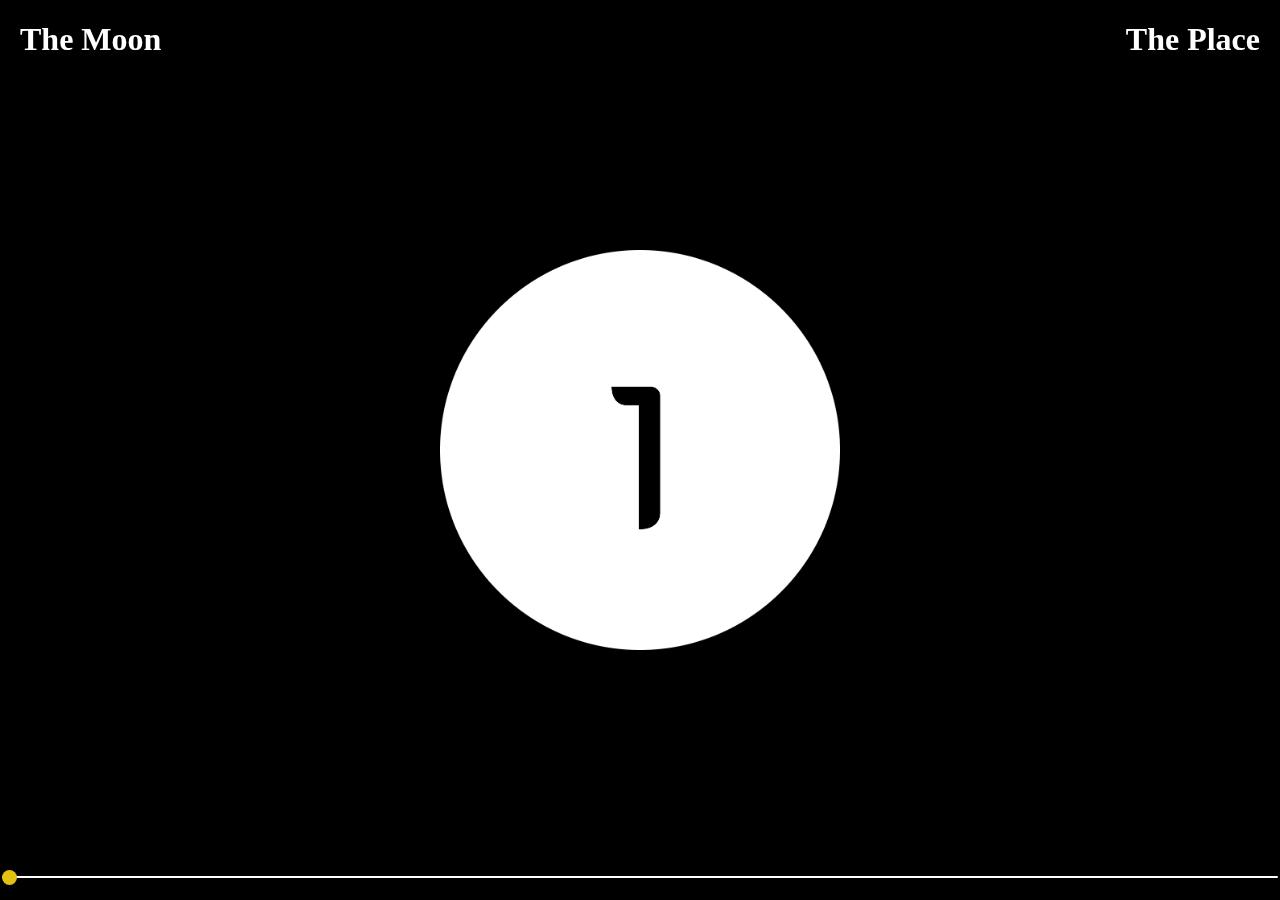
==== Week_4_Project_1/index.html @ da844ff6 "Initial commit" ====
<!DOCTYPE html>
<html lang="en">
<head>
    <meta charset="UTF-8">
    <meta http-equiv="X-UA-Compatible" content="IE=edge">
    <meta name="viewport" content="width=device-width, initial-scale=1.0">
    <title>The Moon</title>
    <link rel="stylesheet" href="style.css">
</head>

<body>
    <nav class="nav">
       <h1 class="title">The Moon</h1>
       <h1 class="place">The Place</h1>
    </nav>
    <section class="moonImage">
        <img class="moon" src="_images/Group8.png">
        <p class="description"></p>
    </section>
    <footer class="footer">
        <input class="slider" type="range" value="0" max="11">
    </footer>
    <script src="script.js"></script>
</body>

</html>

<!-- https://codepen.io/craigprotzel/pen/XWqENXB  Craig's slider code-->
---- Week_4_Project_1/style.css ----
@import url('https://fonts.googleapis.com/css2?family=Noto+Serif+Telugu:wght@200&display=swap');

body {
    background-color: black;
}

.nav{
    display: flex;
    justify-content: space-between;

    width: 100vw;

    margin: 0;

    position: fixed;
    top: 0;
    left: 0;
}

.nav h1 {
    font-family: NotoSerifTelugu;
    padding-left: 20px;
    padding-right: 20px;
    color: white;
}

.moonImage {
    position: absolute;
    left: 50%;
    top: 50%;
    transform: translate(-50%, -50%);

    width: 400px;
    height: 400px;
}

.moonImage img {
    width: 100%;
    height: 100%;
}

.footer {
    position: fixed;
    display: flex;
    justify-content: center;
    width: 100vw;
    bottom: 0;
    left: 0;
    margin-bottom: 20px;
}

.slider {
    -webkit-appearance: none;
    width: 100%;
    height: 2px;
    border-radius: 5px;
    background: white;
    outline: none;
    opacity: 1;
    -webkit-transition: 0.2s;
    transition: opacity 0.2s;
}

.slider::-webkit-slider-thumb {
    -webkit-appearance: none;
    appearance: none;
    width: 15px;
    height: 15px;
    border-radius: 50%;
    background: #E2C10F;
    cursor: pointer;
}
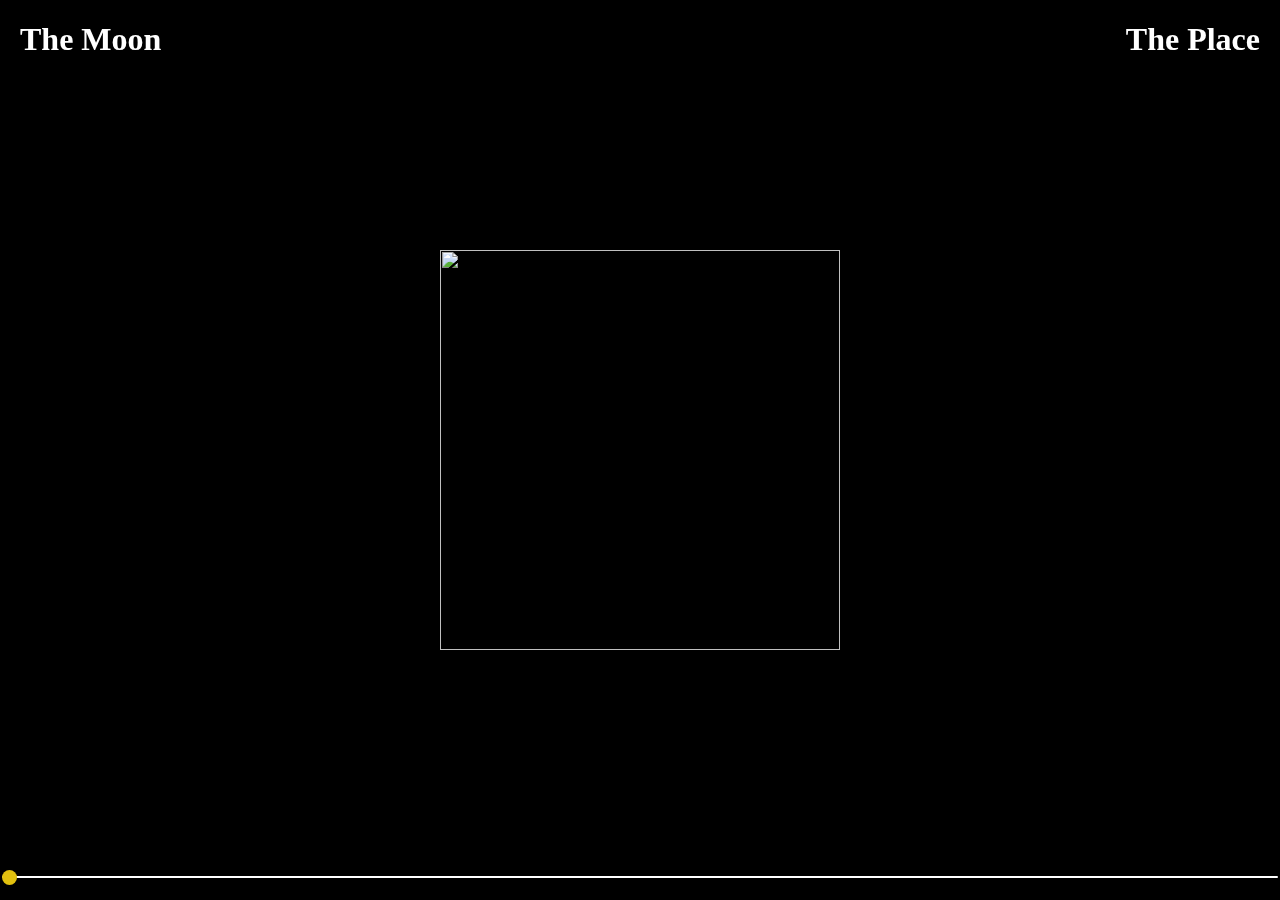
==== commit 1e6d19fb: "Update index.html" ====
--- a/Week_4_Project_1/index.html
+++ b/Week_4_Project_1/index.html
@@ -14,7 +14,7 @@
        <h1 class="place">The Place</h1>
     </nav>
     <section class="moonImage">
-        <img class="moon" src="_images/Group8.png">
+        <img class="moon" src="../_images/Group8.png">
         <p class="description"></p>
     </section>
     <footer class="footer">
@@ -25,4 +25,4 @@
 
 </html>
 
-<!-- https://codepen.io/craigprotzel/pen/XWqENXB  Craig's slider code-->+<!-- https://codepen.io/craigprotzel/pen/XWqENXB  Craig's slider code-->
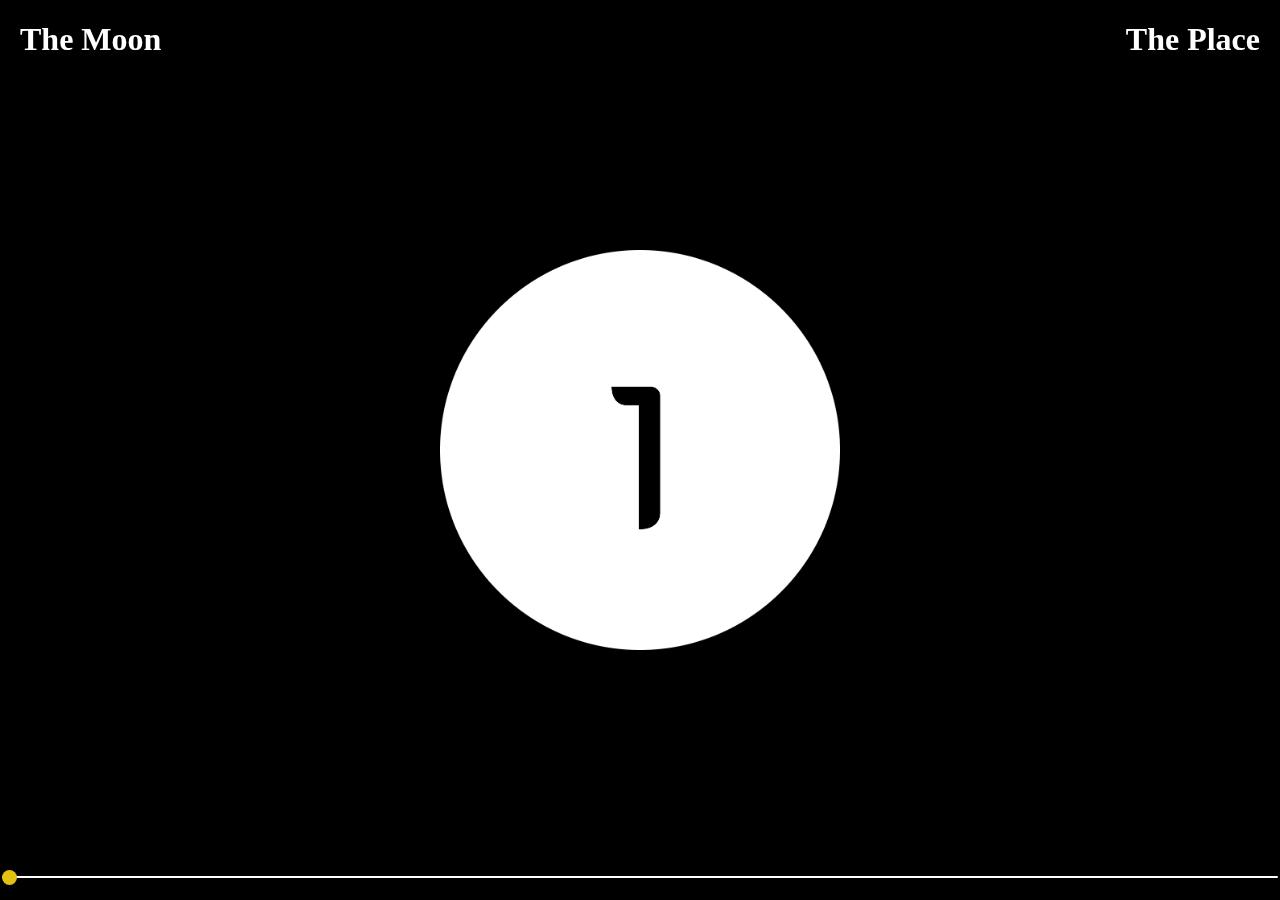
==== commit ac6c0239: "Update index.html" ====
--- a/Week_4_Project_1/index.html
+++ b/Week_4_Project_1/index.html
@@ -14,7 +14,7 @@
        <h1 class="place">The Place</h1>
     </nav>
     <section class="moonImage">
-        <img class="moon" src="../_images/Group8.png">
+        <img class="moon" src="../Week_4_Project_1/_images/Group8.png">
         <p class="description"></p>
     </section>
     <footer class="footer">
